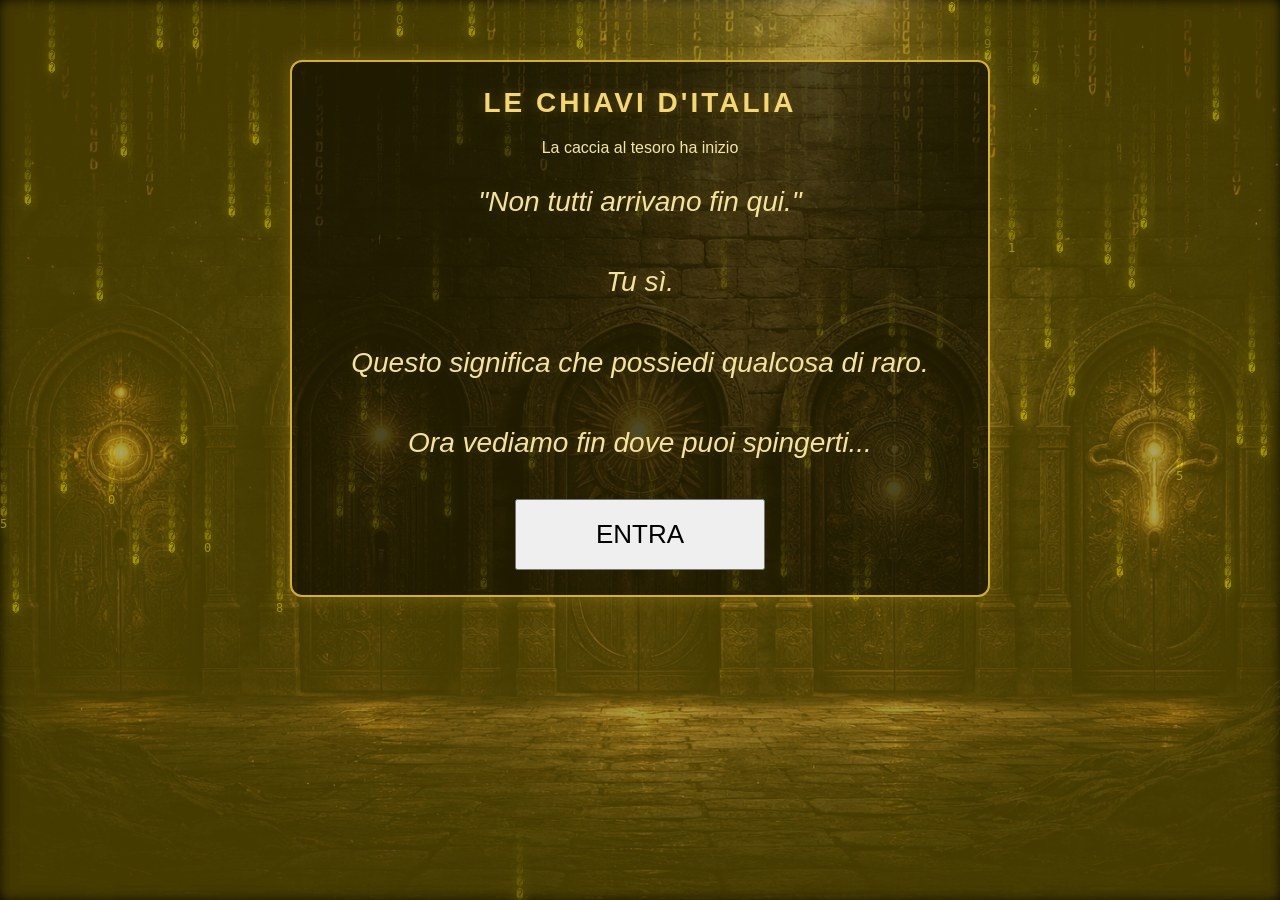
==== index.html @ eccd07fd "Update index.html" ====
<!DOCTYPE html>
<html lang="it">
<head>
<meta charset="UTF-8">
<meta name="viewport" content="width=device-width, initial-scale=1.0">
<title>Le Chiavi d'Italia</title>

<link rel="stylesheet" href="style.css">

</head>

<body class="page-simple">

<!-- MATRIX -->
<canvas id="matrix"></canvas>

<!-- CONTENUTO -->
<main class="overlay">

  <div class="intro-box">

    <h1 class="site-title">LE CHIAVI D'ITALIA</h1>

    <div class="site-subtitle">La caccia al tesoro ha inizio</div>

    <p class="egypt-quote">"Non tutti arrivano fin qui."</p>
    <p class="egypt-quote">Tu sì.</p>
    <p class="egypt-quote">Questo significa che possiedi qualcosa di raro.</p>
    <p class="egypt-quote">Ora vediamo fin dove puoi spingerti...</p>

    <button class="enter-btn" onclick="window.location.href='hub.html'">ENTRA</button>

  </div>

</main>

<!-- MATRIX SCRIPT -->
<script>
const canvas = document.getElementById("matrix");
const ctx = canvas.getContext("2d");

canvas.width = window.innerWidth;
canvas.height = window.innerHeight;

// SOLO QUI abbiamo cambiato i simboli
const letters = "𓂀𓆣𓅓𓋹𓃭𓂋𓁹𓆑𓊃𓏏𓈖𓍿01234567𓀀𓀁𓀂𓀃𓀄𓀅𓀆𓀇𓀈𓀉𓀊𓀋𓀌𓀍𓀎𓀏𓀐𓀑𓀒𓀓𓀔𓀕𓀖𓀗𓀘𓀙𓀚𓀛𓀜𓀝𓀞𓀟𓀠𓀡𓀢𓀣𓀤𓀥𓀦𓀧𓀨𓀩𓀪𓀫𓀬𓀭𓀮𓀯𓀰𓀱𓀲𓀳𓀴𓀵89";

const fontSize = 12;
const columns = Math.floor(canvas.width / fontSize);

const drops = [];
for (let i = 0; i < columns; i++) {
  drops[i] = Math.random() * canvas.height;
}

function draw() {
  ctx.fillStyle = "rgba(0, 0, 0, 0.18)";
  ctx.fillRect(0, 0, canvas.width, canvas.height);

  ctx.fillStyle = "#ffea00";
  ctx.shadowColor = "#ffd700";
  ctx.shadowBlur = 12;
  ctx.font = fontSize + "px monospace";

  for (let i = 0; i < drops.length; i++) {
    const text = letters.charAt(Math.floor(Math.random() * letters.length));

    ctx.fillText(text, i * fontSize, drops[i] * fontSize);

    if (drops[i] * fontSize > canvas.height && Math.random() > 0.975) {
      drops[i] = 0;
    }

    drops[i]++;
  }
  }

setInterval(draw, 35);

window.addEventListener("resize", () => {
  canvas.width = window.innerWidth;
  canvas.height = window.innerHeight;
});
</script>

</body>
</html>
---- style.css ----
* {
  box-sizing: border-box;
}

body {
  margin: 0;
  font-family: Arial, sans-serif;
  color: #d4af37;
  min-height: 100vh;
  overflow-x: hidden;
  background: url("file_00000000813471f485af95f5decb4fe4.png") no-repeat center center fixed;
  background-size: cover;


body::before {
  content: "";
  position: fixed;
  inset: 0;
  background: rgba(0, 0, 0, 0.45);
  z-index: 0;
  pointer-events: none;
}

canvas {
  position: fixed;
  inset: 0;
  z-index: 1;
  opacity: 0.60;
  pointer-events: none;
}

.overlay {
  position: relative;
  z-index: 2;
}

/* INTRO */
.page-intro .overlay {
  display: flex;
  align-items: center;
  justify-content: center;
  padding: 24px;
}

.intro-box {
  width: 100%;
  max-width: 700px;
  margin: 40px auto;

  padding: 25px 20px;

  background: rgba(0, 0, 0, 0.55);
  border: 2px solid #d4af37;
  border-radius: 12px;

  text-align: center;

  box-shadow: 0 0 20px rgba(212, 175, 55, 0.3);
}

.site-title {
  margin: 0 0 20px;
  font-size: 28px;
  letter-spacing: 3px;
  text-transform: uppercase;
  color: #f4d676;
  text-shadow: 0 0 14px rgba(212, 175, 55, 0.3);
}

.site-subtitle {
  margin: 0 0 20px;
  font-size: 16px;
  color: #f3e5a5;
}

.egypt-quote {
  width: min(92%, 620px);
  margin: 0 auto 30px;
  color: #f4e2a1;
  font-size: clamp(18px, 2.6vw, 28px);
  line-height: 1.8;
  font-style: italic;
  text-shadow: 0 0 10px rgba(212, 175, 55, 0.16);
}

.egypt-btn {
  padding: 16px 42px;
  min-width: 220px;
  border: none;
  border-radius: 14px;
  background: linear-gradient(180deg, #f3d36a, #b8860b);
  color: #1e1400;
  font-size: 22px;
  font-weight: bold;
  cursor: pointer;
  box-shadow: 0 0 24px rgba(212, 175, 55, 0.35);
  transition: 0.2s ease;
}

.egypt-btn:hover {
  transform: scale(1.04);
  box-shadow: 0 0 32px rgba(212, 175, 55, 0.55);
}

.enter-btn {
  font-size: 26px;
  min-width: 250px;
  padding: 18px 46px;
}

/* HUB PERGAMENA */
.page-hub .overlay {
  padding: 24px 18px 40px;
}

.hub-egypt-layout {
  width: min(96vw, 1180px);
  margin: 0 auto;
}

.hub-header {
  text-align: center;
  margin-bottom: 18px;
}

.hub-header h1 {
  margin: 0;
  font-size: clamp(30px, 5vw, 52px);
  color: #f4d676;
  text-transform: uppercase;
  letter-spacing: 2px;
  text-shadow: 0 0 14px rgba(212, 175, 55, 0.32);
}

.hub-header p {
  margin: 8px 0 0;
  color: #f1de9a;
  font-size: 20px;
}

.hub-content {
  display: grid;
  grid-template-columns: 1.45fr 0.75fr;
  gap: 22px;
  align-items: start;
}

.papyrus-wrap {
  display: flex;
  flex-direction: column;
  gap: 16px;
}

.papyrus-board {
  position: relative;
  background:
    radial-gradient(circle at 20% 15%, rgba(255,255,255,0.10), transparent 18%),
    radial-gradient(circle at 80% 75%, rgba(120,70,10,0.10), transparent 16%),
    linear-gradient(180deg, #e7cf9f 0%, #dec28f 100%);
  color: #3f2a0a;
  border: 3px solid #8b6230;
  border-radius: 18px;
  box-shadow:
    0 0 24px rgba(212, 175, 55, 0.18),
    inset 0 0 30px rgba(90, 50, 10, 0.10);
  padding: 20px 18px 18px;
  overflow: hidden;
}

.papyrus-board::before,
.papyrus-board::after {
  content: "";
  position: absolute;
  left: 0;
  right: 0;
  height: 14px;
  background: linear-gradient(90deg, #8b6230, #b7884a, #8b6230);
  opacity: 0.35;
}

.papyrus-board::before {
  top: 0;
}

.papyrus-board::after {
  bottom: 0;
}

.papyrus-title {
  text-align: center;
  font-size: 34px;
  font-weight: bold;
  text-transform: uppercase;
  letter-spacing: 1px;
  margin-bottom: 18px;
  color: #4a300d;
}

.papyrus-columns,
.papyrus-row {
  display: grid;
  grid-template-columns: 2.2fr 0.8fr 0.8fr 1fr;
  gap: 10px;
  align-items: center;
}

.papyrus-head {
  font-weight: bold;
  text-transform: uppercase;
  font-size: 15px;
  color: #5c3b11;
  border-bottom: 2px solid rgba(100, 60, 15, 0.35);
  padding-bottom: 10px;
  margin-bottom: 8px;
}

.papyrus-list {
  max-height: 43vh;
  overflow-y: auto;
  padding-right: 4px;
}

.papyrus-row {
  min-height: 52px;
  font-size: 22px;
  border-bottom: 1px solid rgba(90, 55, 15, 0.18);
}

.papyrus-row:last-child {
  border-bottom: none;
}

.papyrus-row > div {
  padding: 8px 0;
}

.papyrus-row > div:first-child {
  text-align: left;
}

.papyrus-row > div:not(:first-child) {
  text-align: center;
}

.rank {
  display: inline-block;
  min-width: 38px;
  font-weight: bold;
}

.proceed-btn {
  align-self: center;
  min-width: 280px;
}

.right-menu {
  display: grid;
  grid-template-columns: 1fr;
  gap: 18px;
}

.menu-tile {
  min-height: 108px;
  background: rgba(0, 0, 0, 0.72);
  border: 2px solid rgba(212, 175, 55, 0.60);
  border-radius: 18px;
  color: #f1d36b;
  text-decoration: none;
  display: flex;
  align-items: center;
  gap: 16px;
  padding: 18px 20px;
  box-shadow: 0 0 16px rgba(212, 175, 55, 0.10);
  transition: 0.2s ease;
}

.menu-tile:hover {
  background: rgba(33, 22, 4, 0.94);
  transform: translateY(-2px);
}

.tile-icon {
  font-size: 38px;
  width: 52px;
  text-align: center;
  flex-shrink: 0;
}

.tile-label {
  font-size: 22px;
  font-weight: bold;
}

.papyrus-list::-webkit-scrollbar {
  width: 8px;
}

.papyrus-list::-webkit-scrollbar-track {
  background: rgba(80, 50, 10, 0.10);
  border-radius: 10px;
}

.papyrus-list::-webkit-scrollbar-thumb {
  background: rgba(120, 80, 20, 0.50);
  border-radius: 10px;
}

/* RESPONSIVE */
@media (max-width: 980px) {
  .hub-content {
    grid-template-columns: 1fr;
  }

  .right-menu {
    grid-template-columns: 1fr 1fr;
  }
}

@media (max-width: 700px) {
  .papyrus-title {
    font-size: 28px;
  }

  .papyrus-columns,
  .papyrus-row {
    grid-template-columns: 2fr 0.7fr 0.7fr 0.9fr;
    gap: 8px;
  }

  .papyrus-head {
    font-size: 12px;
  }

  .papyrus-row {
    font-size: 18px;
    min-height: 48px;
  }

  .tile-label {
    font-size: 18px;
  }

  .tile-icon {
    font-size: 32px;
    width: 44px;
  }

  .proceed-btn {
    min-width: 220px;
  }
}

@media (max-width: 560px) {
  .right-menu {
    grid-template-columns: 1fr;
  }

  .papyrus-board {
    padding: 16px 12px;
  }

  .papyrus-title {
    font-size: 24px;
  }

  .papyrus-head {
    font-size: 11px;
  }

  .papyrus-row {
    font-size: 16px;
  }

  .rank {
    min-width: 28px;
  }
  }
.page-simple .overlay {
  display: flex;
  align-items: center;
  justify-content: center;
  padding: 24px;
}

.simple-page {
  width: min(92vw, 760px);
}

.simple-box {
  background: rgba(0, 0, 0, 0.62);
  border: 2px solid rgba(212, 175, 55, 0.45);
  border-radius: 24px;
  padding: 32px 24px;
  text-align: center;
  box-shadow: 0 0 24px rgba(212, 175, 55, 0.12);
}

.simple-box h1 {
  margin-top: 0;
  color: #f4d676;
  text-transform: uppercase;
}

.simple-box p {
  color: #f3e5a5;
  line-height: 1.7;
  font-size: 18px;
}

.access-form {
  display: flex;
  flex-direction: column;
  gap: 14px;
  margin: 24px 0 16px;
}

.access-form input {
  padding: 14px;
  font-size: 16px;
  border-radius: 12px;
  border: 1px solid rgba(212, 175, 55, 0.35);
  background: rgba(255,255,255,0.08);
  color: white;
}

.book-list {
  display: grid;
  gap: 12px;
  margin: 24px 0;
}

.book-item {
  padding: 14px;
  border: 1px solid rgba(212, 175, 55, 0.35);
  border-radius: 12px;
  color: #f3e5a5;
  background: rgba(255,255,255,0.05);
}

.secondary-btn {
  margin-top: 14px;
}
.page-simple .overlay {
  display: flex;
  align-items: center;
  justify-content: center;
  padding: 24px;
}

.simple-page {
  width: min(92vw, 760px);
}

.simple-box {
  background: rgba(0, 0, 0, 0.62);
  border: 2px solid rgba(212, 175, 55, 0.45);
  border-radius: 24px;
  padding: 32px 24px;
  text-align: center;
  box-shadow: 0 0 24px rgba(212, 175, 55, 0.12);
}

.simple-box h1 {
  margin-top: 0;
  margin-bottom: 22px;
  color: #f4d676;
  text-transform: uppercase;
}

.form-section {
  margin-bottom: 28px;
}

.form-section h2 {
  color: #f1de9a;
  margin-bottom: 14px;
}

.access-form {
  display: flex;
  flex-direction: column;
  gap: 14px;
  margin: 0 auto;
}

.access-form input {
  padding: 14px;
  font-size: 16px;
  border-radius: 12px;
  border: 1px solid rgba(212, 175, 55, 0.35);
  background: rgba(255,255,255,0.08);
  color: white;
}

.access-form input::placeholder {
  color: rgba(255,255,255,0.65);
}

.secondary-btn {
  margin-top: 8px;
}
html {
  font-size: 16px;
}
.overlay {
  position: relative;
  z-index: 2;

  width: 100%;
  max-width: 900px;
  margin: 0 auto;
  padding: 20px;
}
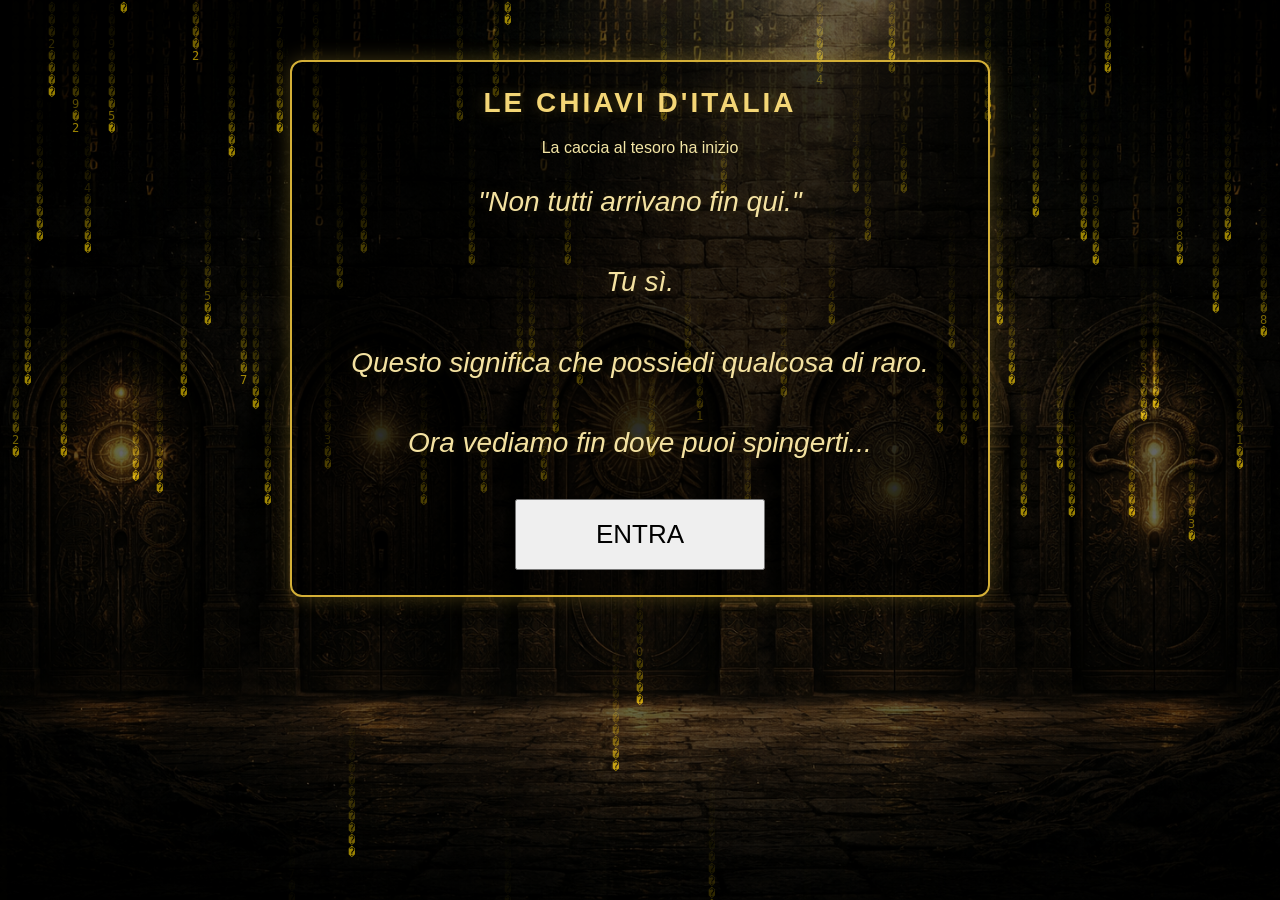
==== commit 523e5c30: "Update index.html" ====
--- a/index.html
+++ b/index.html
@@ -44,22 +44,11 @@
 
 // SOLO QUI abbiamo cambiato i simboli
 const letters = "𓂀𓆣𓅓𓋹𓃭𓂋𓁹𓆑𓊃𓏏𓈖𓍿01234567𓀀𓀁𓀂𓀃𓀄𓀅𓀆𓀇𓀈𓀉𓀊𓀋𓀌𓀍𓀎𓀏𓀐𓀑𓀒𓀓𓀔𓀕𓀖𓀗𓀘𓀙𓀚𓀛𓀜𓀝𓀞𓀟𓀠𓀡𓀢𓀣𓀤𓀥𓀦𓀧𓀨𓀩𓀪𓀫𓀬𓀭𓀮𓀯𓀰𓀱𓀲𓀳𓀴𓀵89";
-
-const fontSize = 12;
-const columns = Math.floor(canvas.width / fontSize);
-
-const drops = [];
-for (let i = 0; i < columns; i++) {
-  drops[i] = Math.random() * canvas.height;
-}
-
 function draw() {
-  ctx.fillStyle = "rgba(0, 0, 0, 0.18)";
+  ctx.fillStyle = "rgba(0, 0, 0, 0.25)";
   ctx.fillRect(0, 0, canvas.width, canvas.height);
 
-  ctx.fillStyle = "#ffea00";
-  ctx.shadowColor = "#ffd700";
-  ctx.shadowBlur = 12;
+  ctx.fillStyle = "#ffd700";
   ctx.font = fontSize + "px monospace";
 
   for (let i = 0; i < drops.length; i++) {
@@ -74,6 +63,15 @@
     drops[i]++;
   }
   }
+const fontSize = 12;
+const columns = Math.floor(canvas.width / fontSize);
+
+const drops = [];
+for (let i = 0; i < columns; i++) {
+  drops[i] = Math.random() * canvas.height;
+}
+
+
 
 setInterval(draw, 35);
 
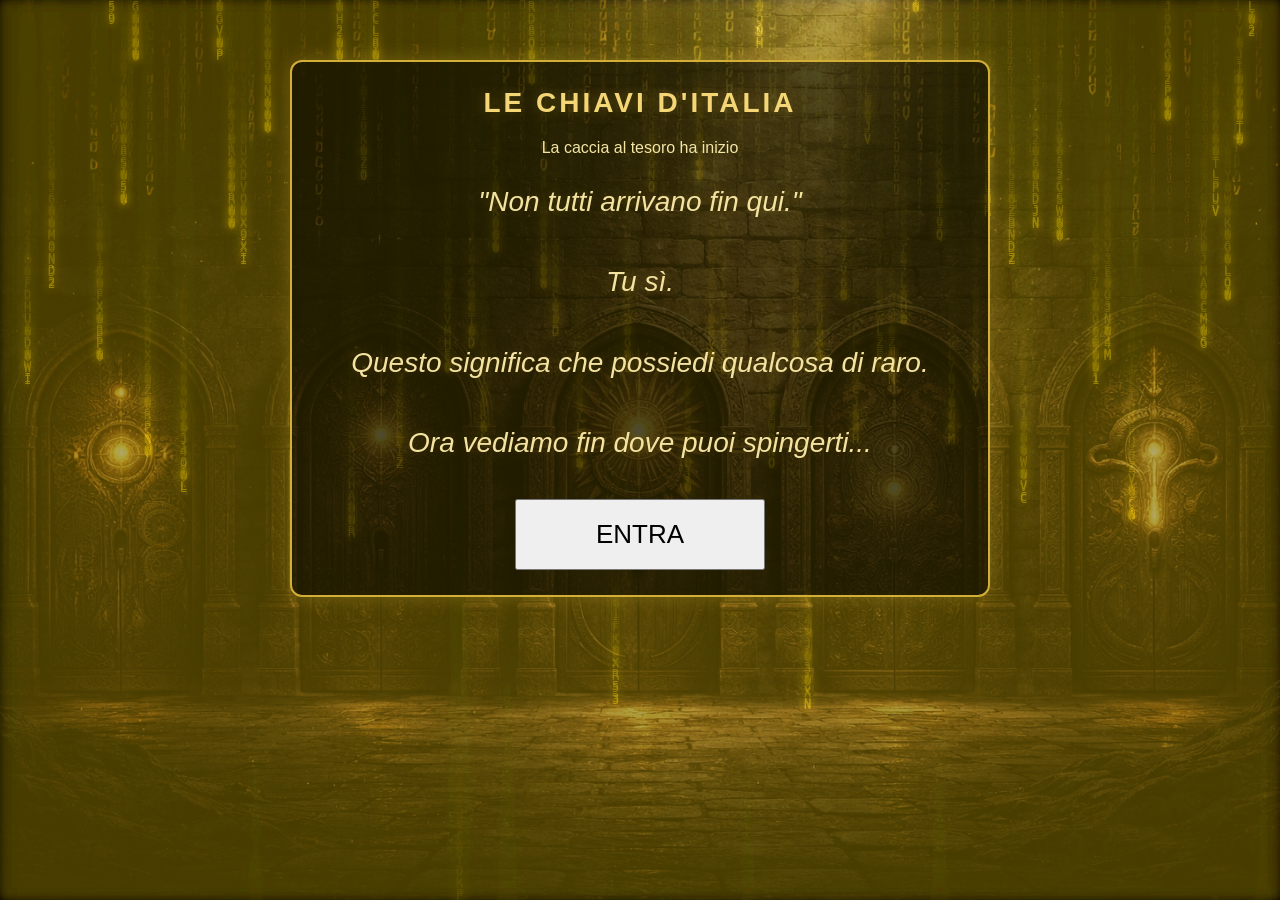
==== commit 19159f16: "Update index.html" ====
--- a/index.html
+++ b/index.html
@@ -6,7 +6,6 @@
 <title>Le Chiavi d'Italia</title>
 
 <link rel="stylesheet" href="style.css">
-
 </head>
 
 <body class="page-simple">
@@ -28,7 +27,9 @@
     <p class="egypt-quote">Questo significa che possiedi qualcosa di raro.</p>
     <p class="egypt-quote">Ora vediamo fin dove puoi spingerti...</p>
 
-    <button class="enter-btn" onclick="window.location.href='hub.html'">ENTRA</button>
+    <button class="enter-btn" onclick="window.location.href='hub.html'">
+      ENTRA
+    </button>
 
   </div>
 
@@ -42,27 +43,9 @@
 canvas.width = window.innerWidth;
 canvas.height = window.innerHeight;
 
-// SOLO QUI abbiamo cambiato i simboli
-const letters = "𓂀𓆣𓅓𓋹𓃭𓂋𓁹𓆑𓊃𓏏𓈖𓍿01234567𓀀𓀁𓀂𓀃𓀄𓀅𓀆𓀇𓀈𓀉𓀊𓀋𓀌𓀍𓀎𓀏𓀐𓀑𓀒𓀓𓀔𓀕𓀖𓀗𓀘𓀙𓀚𓀛𓀜𓀝𓀞𓀟𓀠𓀡𓀢𓀣𓀤𓀥𓀦𓀧𓀨𓀩𓀪𓀫𓀬𓀭𓀮𓀯𓀰𓀱𓀲𓀳𓀴𓀵89";
-function draw() {
-  ctx.fillStyle = "rgba(0, 0, 0, 0.25)";
-  ctx.fillRect(0, 0, canvas.width, canvas.height);
+// simboli egizi + lettere
+const letters = "𓂀𓆣𓅓𓋹𓃭𓂋𓁹𓆑𓊃𓏏𓈖𓍿ABCDEFGHIJKLMNOPQRSTUVWXYZ0123456789";
 
-  ctx.fillStyle = "#ffd700";
-  ctx.font = fontSize + "px monospace";
-
-  for (let i = 0; i < drops.length; i++) {
-    const text = letters.charAt(Math.floor(Math.random() * letters.length));
-
-    ctx.fillText(text, i * fontSize, drops[i] * fontSize);
-
-    if (drops[i] * fontSize > canvas.height && Math.random() > 0.975) {
-      drops[i] = 0;
-    }
-
-    drops[i]++;
-  }
-  }
 const fontSize = 12;
 const columns = Math.floor(canvas.width / fontSize);
 
@@ -71,10 +54,41 @@
   drops[i] = Math.random() * canvas.height;
 }
 
+function draw() {
 
+  // 🔥 SCIA LEGGERA (NON COPRE)
+  ctx.fillStyle = "rgba(0, 0, 0, 0.08)";
+  ctx.fillRect(0, 0, canvas.width, canvas.height);
 
+  // 🔥 COLORE ORO EQUILIBRATO
+  ctx.fillStyle = "#ffd700";
+
+  // 🔥 BAGLIORE LEGGERO (EFFETTO PREMIUM)
+  ctx.shadowColor = "#ffd700";
+  ctx.shadowBlur = 10;
+
+  ctx.font = fontSize + "px monospace";
+
+  for (let i = 0; i < drops.length; i++) {
+
+    const text = letters.charAt(Math.floor(Math.random() * letters.length));
+
+    // doppia scrittura leggera = più visibilità
+    ctx.fillText(text, i * fontSize, drops[i] * fontSize);
+    ctx.fillText(text, i * fontSize, drops[i] * fontSize - 2);
+
+    if (drops[i] * fontSize > canvas.height && Math.random() > 0.975) {
+      drops[i] = 0;
+    }
+
+    drops[i]++;
+  }
+}
+
+// velocità equilibrata
 setInterval(draw, 35);
 
+// resize
 window.addEventListener("resize", () => {
   canvas.width = window.innerWidth;
   canvas.height = window.innerHeight;
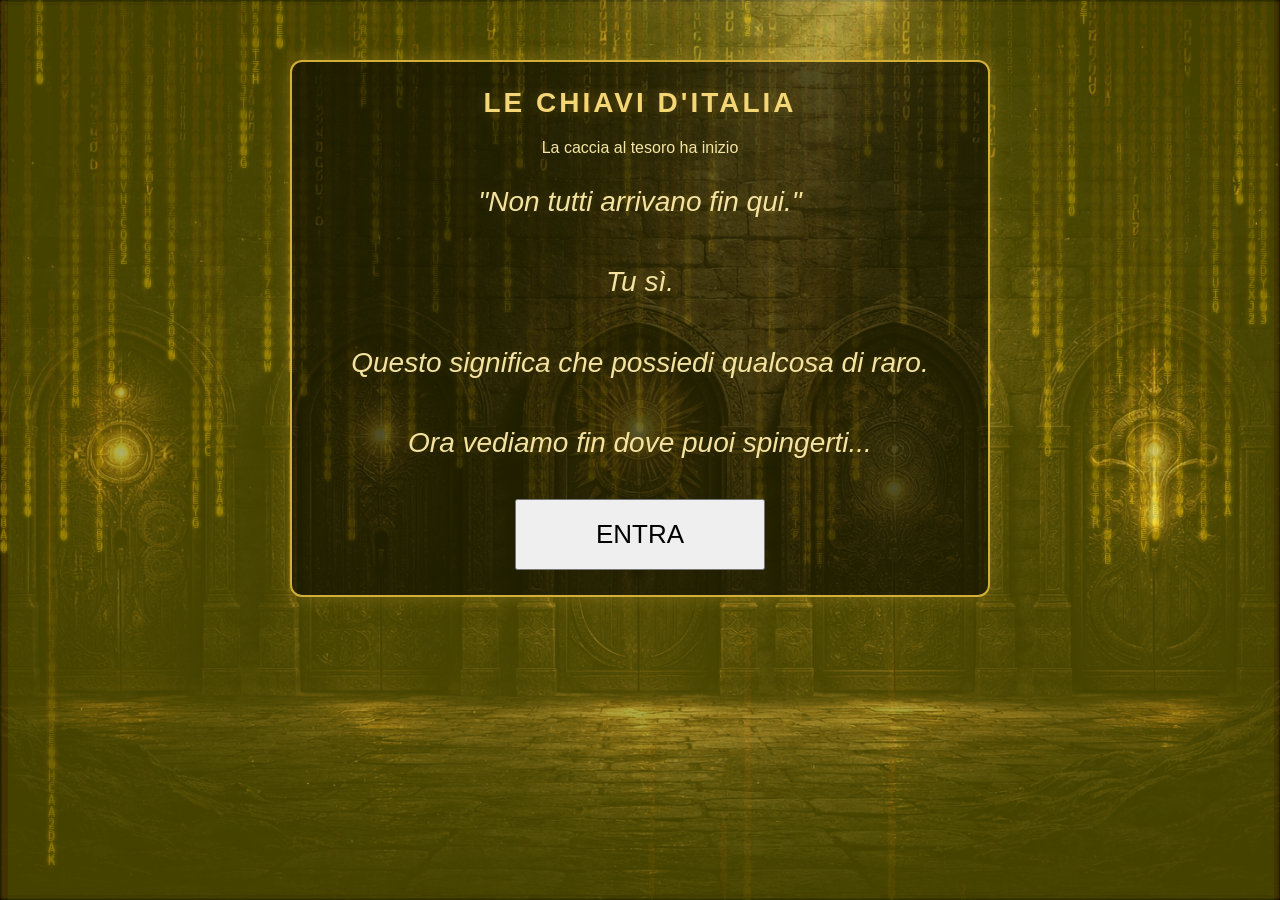
==== commit e62a488a: "Update index.html" ====
--- a/index.html
+++ b/index.html
@@ -57,15 +57,15 @@
 function draw() {
 
   // 🔥 SCIA LEGGERA (NON COPRE)
-  ctx.fillStyle = "rgba(0, 0, 0, 0.08)";
+  ctx.fillStyle = "rgba(0, 0, 0, 0.04)";
   ctx.fillRect(0, 0, canvas.width, canvas.height);
 
   // 🔥 COLORE ORO EQUILIBRATO
-  ctx.fillStyle = "#ffd700";
+  ctx.fillStyle = "rgba(255, 215, 0, 0.65)";
 
   // 🔥 BAGLIORE LEGGERO (EFFETTO PREMIUM)
   ctx.shadowColor = "#ffd700";
-  ctx.shadowBlur = 10;
+  ctx.shadowBlur = 4;
 
   ctx.font = fontSize + "px monospace";
 
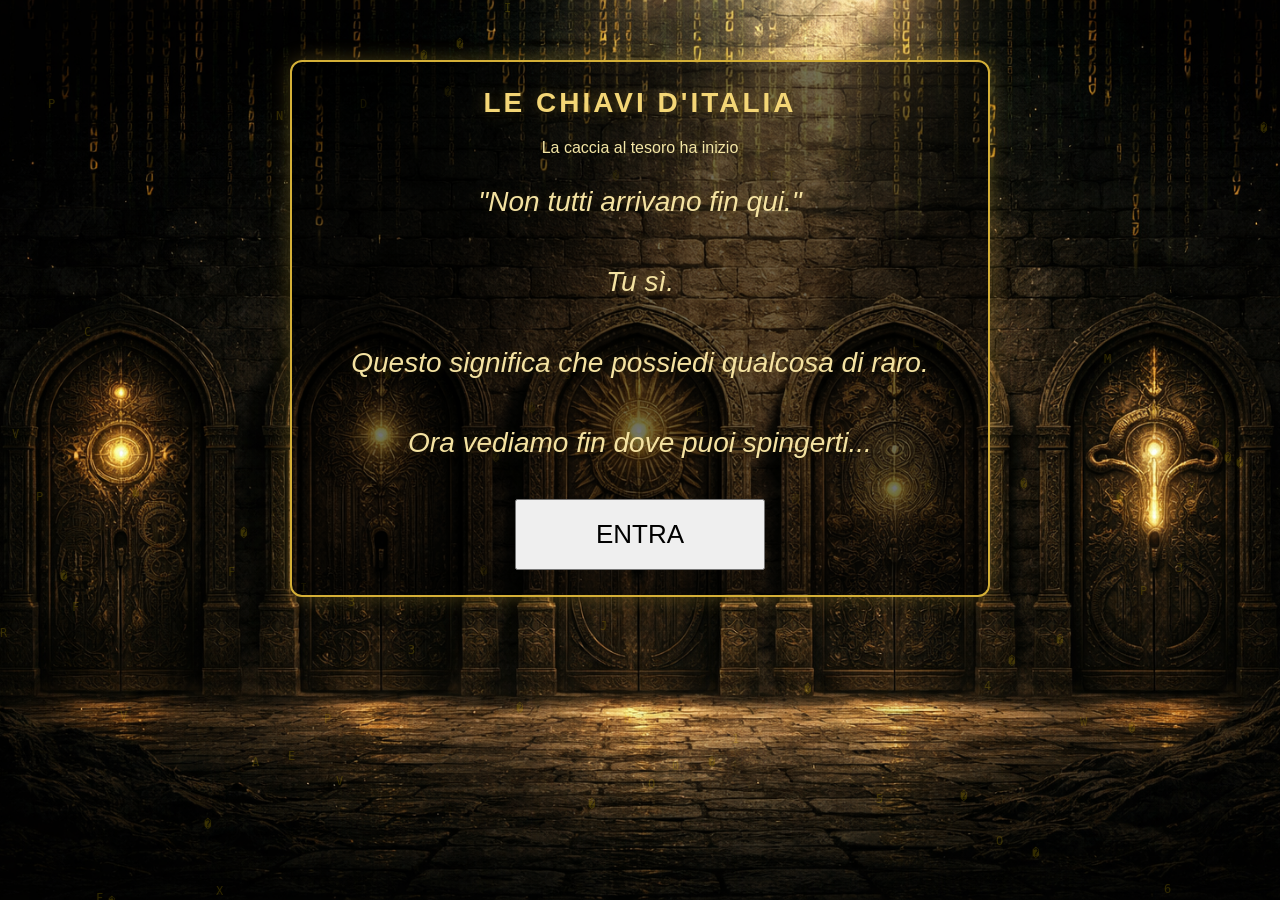
==== commit 4328e19d: "Update index.html" ====
--- a/index.html
+++ b/index.html
@@ -43,39 +43,26 @@
 canvas.width = window.innerWidth;
 canvas.height = window.innerHeight;
 
-// simboli egizi + lettere
 const letters = "𓂀𓆣𓅓𓋹𓃭𓂋𓁹𓆑𓊃𓏏𓈖𓍿ABCDEFGHIJKLMNOPQRSTUVWXYZ0123456789";
+const fontSize = 12;
+let columns = Math.floor(canvas.width / fontSize);
 
-const fontSize = 12;
-const columns = Math.floor(canvas.width / fontSize);
-
-const drops = [];
+let drops = [];
 for (let i = 0; i < columns; i++) {
-  drops[i] = Math.random() * canvas.height;
+  drops[i] = Math.random() * canvas.height / fontSize;
 }
 
 function draw() {
+  ctx.clearRect(0, 0, canvas.width, canvas.height);
 
-  // 🔥 SCIA LEGGERA (NON COPRE)
-  ctx.fillStyle = "rgba(0, 0, 0, 0.04)";
-  ctx.fillRect(0, 0, canvas.width, canvas.height);
-
-  // 🔥 COLORE ORO EQUILIBRATO
-  ctx.fillStyle = "rgba(255, 215, 0, 0.65)";
-
-  // 🔥 BAGLIORE LEGGERO (EFFETTO PREMIUM)
-  ctx.shadowColor = "#ffd700";
-  ctx.shadowBlur = 4;
-
+  ctx.fillStyle = "rgba(255, 215, 0, 0.28)";
+  ctx.shadowColor = "rgba(255, 215, 0, 0.35)";
+  ctx.shadowBlur = 3;
   ctx.font = fontSize + "px monospace";
 
   for (let i = 0; i < drops.length; i++) {
-
     const text = letters.charAt(Math.floor(Math.random() * letters.length));
-
-    // doppia scrittura leggera = più visibilità
     ctx.fillText(text, i * fontSize, drops[i] * fontSize);
-    ctx.fillText(text, i * fontSize, drops[i] * fontSize - 2);
 
     if (drops[i] * fontSize > canvas.height && Math.random() > 0.975) {
       drops[i] = 0;
@@ -85,13 +72,16 @@
   }
 }
 
-// velocità equilibrata
-setInterval(draw, 35);
+setInterval(draw, 50);
 
-// resize
 window.addEventListener("resize", () => {
   canvas.width = window.innerWidth;
   canvas.height = window.innerHeight;
+  columns = Math.floor(canvas.width / fontSize);
+  drops = [];
+  for (let i = 0; i < columns; i++) {
+    drops[i] = Math.random() * canvas.height / fontSize;
+  }
 });
 </script>
 
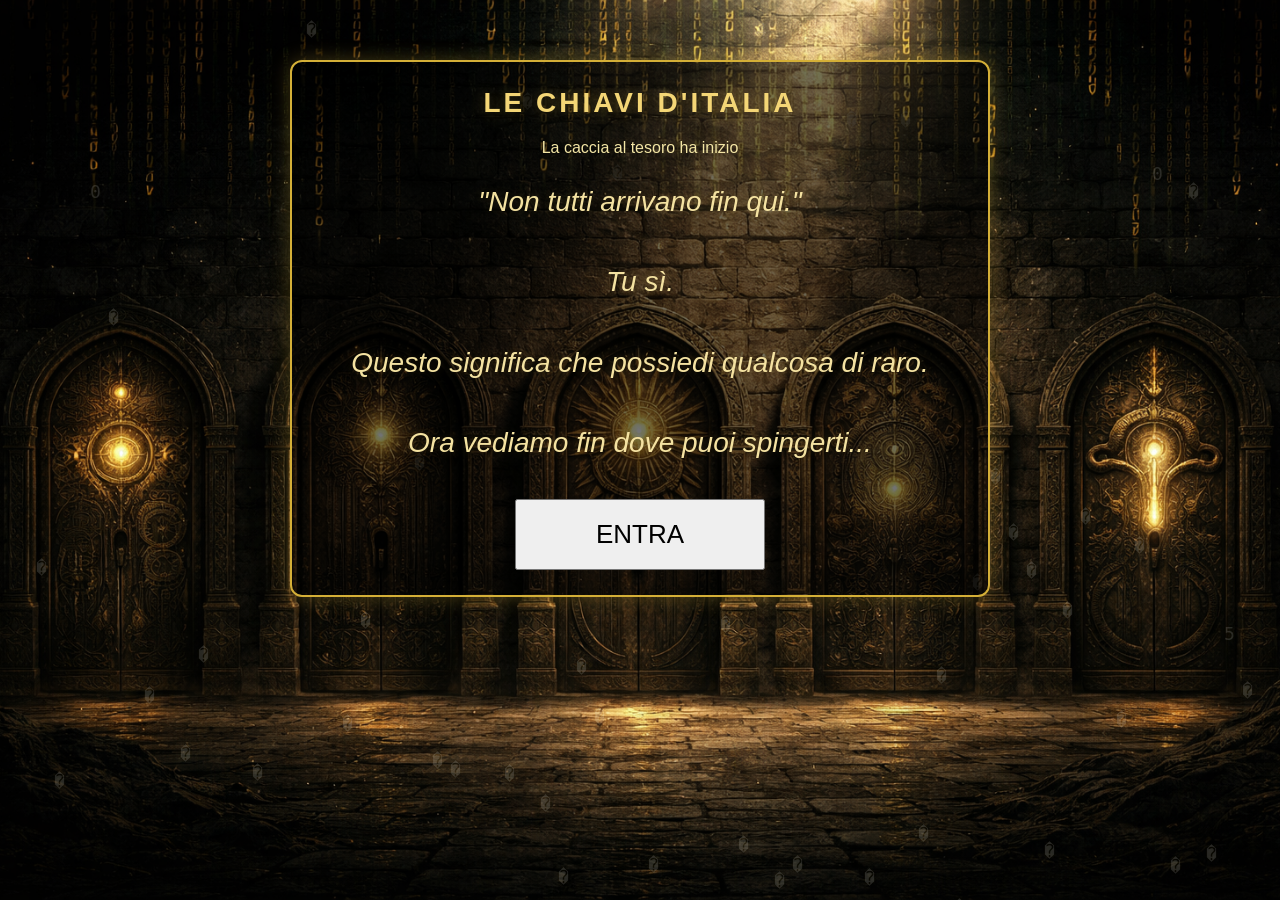
==== commit f1122450: "Update index.html" ====
--- a/index.html
+++ b/index.html
@@ -43,8 +43,8 @@
 canvas.width = window.innerWidth;
 canvas.height = window.innerHeight;
 
-const letters = "𓂀𓆣𓅓𓋹𓃭𓂋𓁹𓆑𓊃𓏏𓈖𓍿ABCDEFGHIJKLMNOPQRSTUVWXYZ0123456789";
-const fontSize = 12;
+const letters = "𓂀𓆣𓅓𓋹𓃭𓂋𓁹𓆑𓊃𓏏𓈖𓍿01234567𓀀𓀁𓀂𓀃𓀄𓀅𓀆𓀇𓀈𓀉𓀊𓀋𓀌𓀍𓀎𓀏𓀐𓀑𓀒𓀓𓀔𓀕𓀖𓀗𓀘𓀙𓀚𓀛𓀜𓀝𓀞𓀟𓀠𓀡𓀢𓀣𓀤𓀥𓀦𓀧𓀨𓀩𓀪𓀫𓀬𓀭𓀮𓀯𓀰𓀱𓀲𓀳𓀴𓀵89";
+const fontSize = 18;
 let columns = Math.floor(canvas.width / fontSize);
 
 let drops = [];
@@ -55,7 +55,7 @@
 function draw() {
   ctx.clearRect(0, 0, canvas.width, canvas.height);
 
-  ctx.fillStyle = "rgba(255, 215, 0, 0.28)";
+  ctx.fillStyle = "rgba(255, 255, 255, 0.35)";
   ctx.shadowColor = "rgba(255, 215, 0, 0.35)";
   ctx.shadowBlur = 3;
   ctx.font = fontSize + "px monospace";
--- a/style.css
+++ b/style.css
@@ -25,7 +25,7 @@
   position: fixed;
   inset: 0;
   z-index: 1;
-  opacity: 0.60;
+  opacity: 0.38;
   pointer-events: none;
 }
 
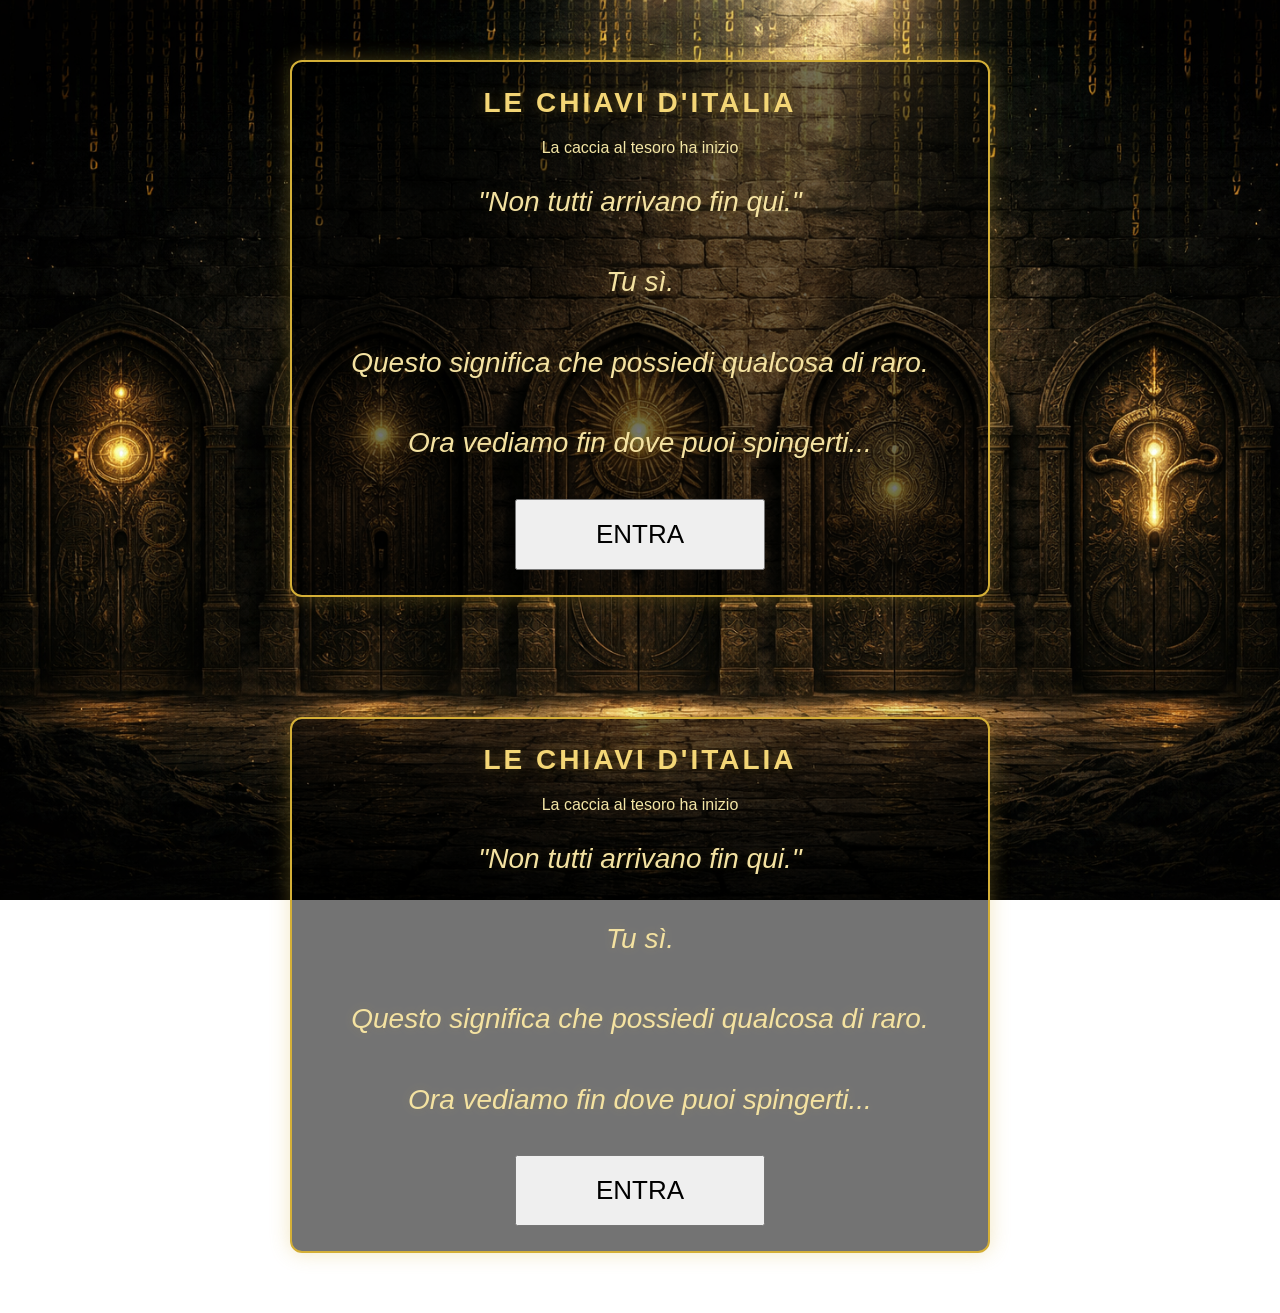
==== commit fcd257f0: "Update index.html" ====
--- a/index.html
+++ b/index.html
@@ -9,6 +9,27 @@
 </head>
 
 <body class="page-simple">
+<div id="intro-curtain">
+  <canvas id="matrix-intro"></canvas>
+</div>
+
+<canvas id="matrix"></canvas>
+
+<main class="overlay">
+  <div class="intro-box">
+    <h1 class="site-title">LE CHIAVI D'ITALIA</h1>
+    <div class="site-subtitle">La caccia al tesoro ha inizio</div>
+
+    <p class="egypt-quote">"Non tutti arrivano fin qui."</p>
+    <p class="egypt-quote">Tu sì.</p>
+    <p class="egypt-quote">Questo significa che possiedi qualcosa di raro.</p>
+    <p class="egypt-quote">Ora vediamo fin dove puoi spingerti...</p>
+
+    <button class="enter-btn" onclick="window.location.href='hub.html'">
+      ENTRA
+    </button>
+  </div>
+</main>  
 
 <!-- MATRIX -->
 <canvas id="matrix"></canvas>
@@ -84,6 +105,71 @@
   }
 });
 </script>
+<script>
+/* MATRIX INTRO */
+const introCanvas = document.getElementById("matrix-intro");
+const introCtx = introCanvas.getContext("2d");
 
+function resizeIntroCanvas() {
+  introCanvas.width = window.innerWidth;
+  introCanvas.height = window.innerHeight;
+}
+resizeIntroCanvas();
+
+const introLetters = "𓂀𓆣𓅓𓋹𓃭𓂋𓁹𓆑𓊃𓏏𓈖𓍿ABCDEFGHIJKLMNOPQRSTUVWXYZ0123456789";
+const introFontSize = 14;
+let introColumns = Math.floor(window.innerWidth / introFontSize);
+let introDrops = [];
+
+function resetIntroDrops() {
+  introColumns = Math.floor(window.innerWidth / introFontSize);
+  introDrops = [];
+  for (let i = 0; i < introColumns; i++) {
+    introDrops[i] = Math.random() * window.innerHeight / introFontSize;
+  }
+}
+resetIntroDrops();
+
+function drawIntroMatrix() {
+  introCtx.fillStyle = "rgba(0, 0, 0, 0.12)";
+  introCtx.fillRect(0, 0, introCanvas.width, introCanvas.height);
+
+  introCtx.fillStyle = "rgba(255, 215, 0, 0.75)";
+  introCtx.shadowColor = "rgba(255, 215, 0, 0.45)";
+  introCtx.shadowBlur = 6;
+  introCtx.font = introFontSize + "px monospace";
+
+  for (let i = 0; i < introDrops.length; i++) {
+    const text = introLetters.charAt(Math.floor(Math.random() * introLetters.length));
+    introCtx.fillText(text, i * introFontSize, introDrops[i] * introFontSize);
+
+    if (introDrops[i] * introFontSize > introCanvas.height && Math.random() > 0.975) {
+      introDrops[i] = 0;
+    }
+
+    introDrops[i]++;
+  }
+}
+
+const introMatrixInterval = setInterval(drawIntroMatrix, 45);
+
+/* APERTURA TENDA */
+window.addEventListener("load", () => {
+  setTimeout(() => {
+    document.getElementById("intro-curtain").classList.add("opening");
+  }, 3000); // tempo schermata iniziale
+
+  setTimeout(() => {
+    clearInterval(introMatrixInterval);
+    const curtain = document.getElementById("intro-curtain");
+    if (curtain) curtain.remove();
+  }, 5000); // rimozione finale
+});
+
+window.addEventListener("resize", () => {
+  resizeIntroCanvas();
+  resetIntroDrops();
+});
+</script>
 </body>
 </html>
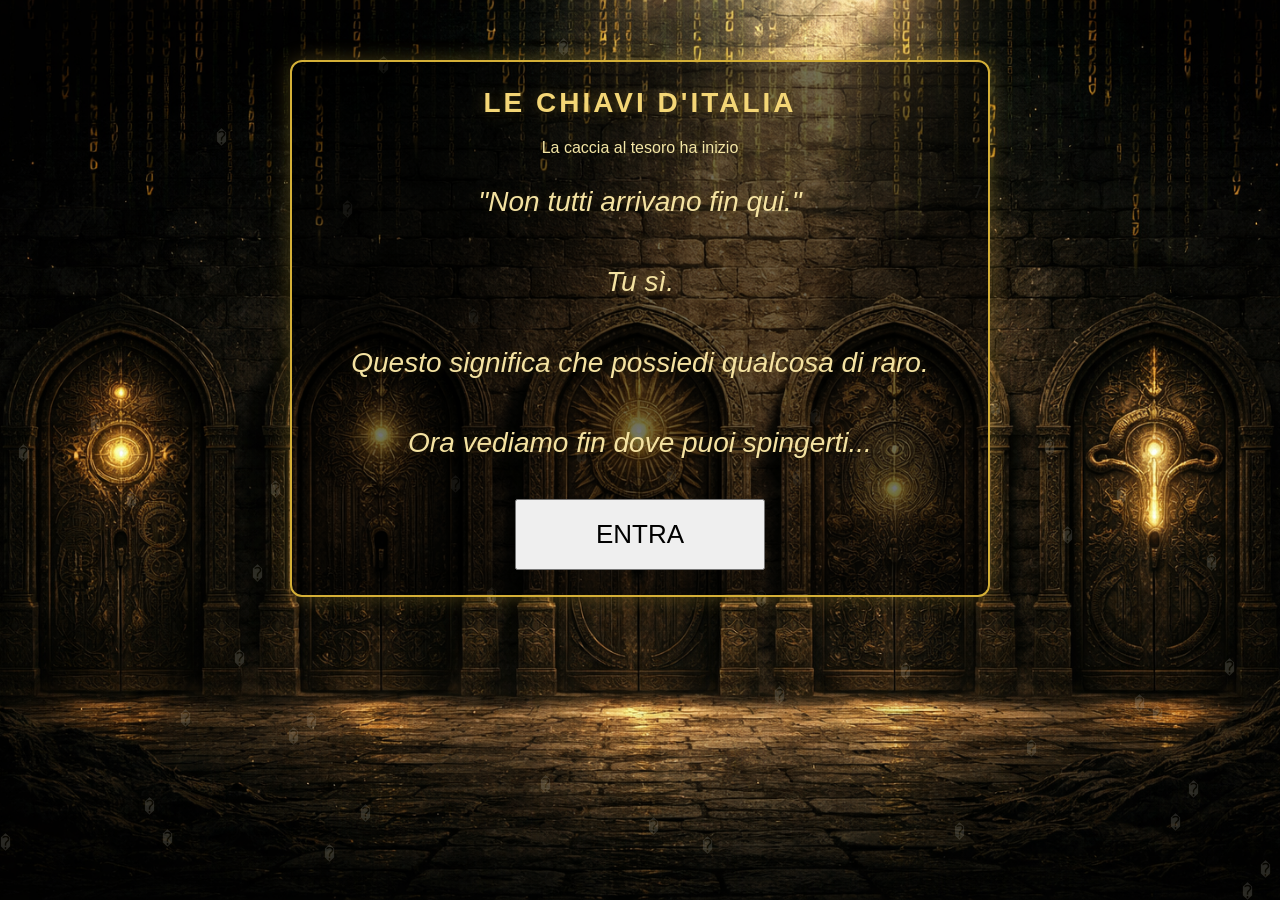
==== commit 05644abd: "Update index.html" ====
--- a/index.html
+++ b/index.html
@@ -9,27 +9,6 @@
 </head>
 
 <body class="page-simple">
-<div id="intro-curtain">
-  <canvas id="matrix-intro"></canvas>
-</div>
-
-<canvas id="matrix"></canvas>
-
-<main class="overlay">
-  <div class="intro-box">
-    <h1 class="site-title">LE CHIAVI D'ITALIA</h1>
-    <div class="site-subtitle">La caccia al tesoro ha inizio</div>
-
-    <p class="egypt-quote">"Non tutti arrivano fin qui."</p>
-    <p class="egypt-quote">Tu sì.</p>
-    <p class="egypt-quote">Questo significa che possiedi qualcosa di raro.</p>
-    <p class="egypt-quote">Ora vediamo fin dove puoi spingerti...</p>
-
-    <button class="enter-btn" onclick="window.location.href='hub.html'">
-      ENTRA
-    </button>
-  </div>
-</main>  
 
 <!-- MATRIX -->
 <canvas id="matrix"></canvas>
@@ -105,71 +84,6 @@
   }
 });
 </script>
-<script>
-/* MATRIX INTRO */
-const introCanvas = document.getElementById("matrix-intro");
-const introCtx = introCanvas.getContext("2d");
 
-function resizeIntroCanvas() {
-  introCanvas.width = window.innerWidth;
-  introCanvas.height = window.innerHeight;
-}
-resizeIntroCanvas();
-
-const introLetters = "𓂀𓆣𓅓𓋹𓃭𓂋𓁹𓆑𓊃𓏏𓈖𓍿ABCDEFGHIJKLMNOPQRSTUVWXYZ0123456789";
-const introFontSize = 14;
-let introColumns = Math.floor(window.innerWidth / introFontSize);
-let introDrops = [];
-
-function resetIntroDrops() {
-  introColumns = Math.floor(window.innerWidth / introFontSize);
-  introDrops = [];
-  for (let i = 0; i < introColumns; i++) {
-    introDrops[i] = Math.random() * window.innerHeight / introFontSize;
-  }
-}
-resetIntroDrops();
-
-function drawIntroMatrix() {
-  introCtx.fillStyle = "rgba(0, 0, 0, 0.12)";
-  introCtx.fillRect(0, 0, introCanvas.width, introCanvas.height);
-
-  introCtx.fillStyle = "rgba(255, 215, 0, 0.75)";
-  introCtx.shadowColor = "rgba(255, 215, 0, 0.45)";
-  introCtx.shadowBlur = 6;
-  introCtx.font = introFontSize + "px monospace";
-
-  for (let i = 0; i < introDrops.length; i++) {
-    const text = introLetters.charAt(Math.floor(Math.random() * introLetters.length));
-    introCtx.fillText(text, i * introFontSize, introDrops[i] * introFontSize);
-
-    if (introDrops[i] * introFontSize > introCanvas.height && Math.random() > 0.975) {
-      introDrops[i] = 0;
-    }
-
-    introDrops[i]++;
-  }
-}
-
-const introMatrixInterval = setInterval(drawIntroMatrix, 45);
-
-/* APERTURA TENDA */
-window.addEventListener("load", () => {
-  setTimeout(() => {
-    document.getElementById("intro-curtain").classList.add("opening");
-  }, 3000); // tempo schermata iniziale
-
-  setTimeout(() => {
-    clearInterval(introMatrixInterval);
-    const curtain = document.getElementById("intro-curtain");
-    if (curtain) curtain.remove();
-  }, 5000); // rimozione finale
-});
-
-window.addEventListener("resize", () => {
-  resizeIntroCanvas();
-  resetIntroDrops();
-});
-</script>
 </body>
 </html>
